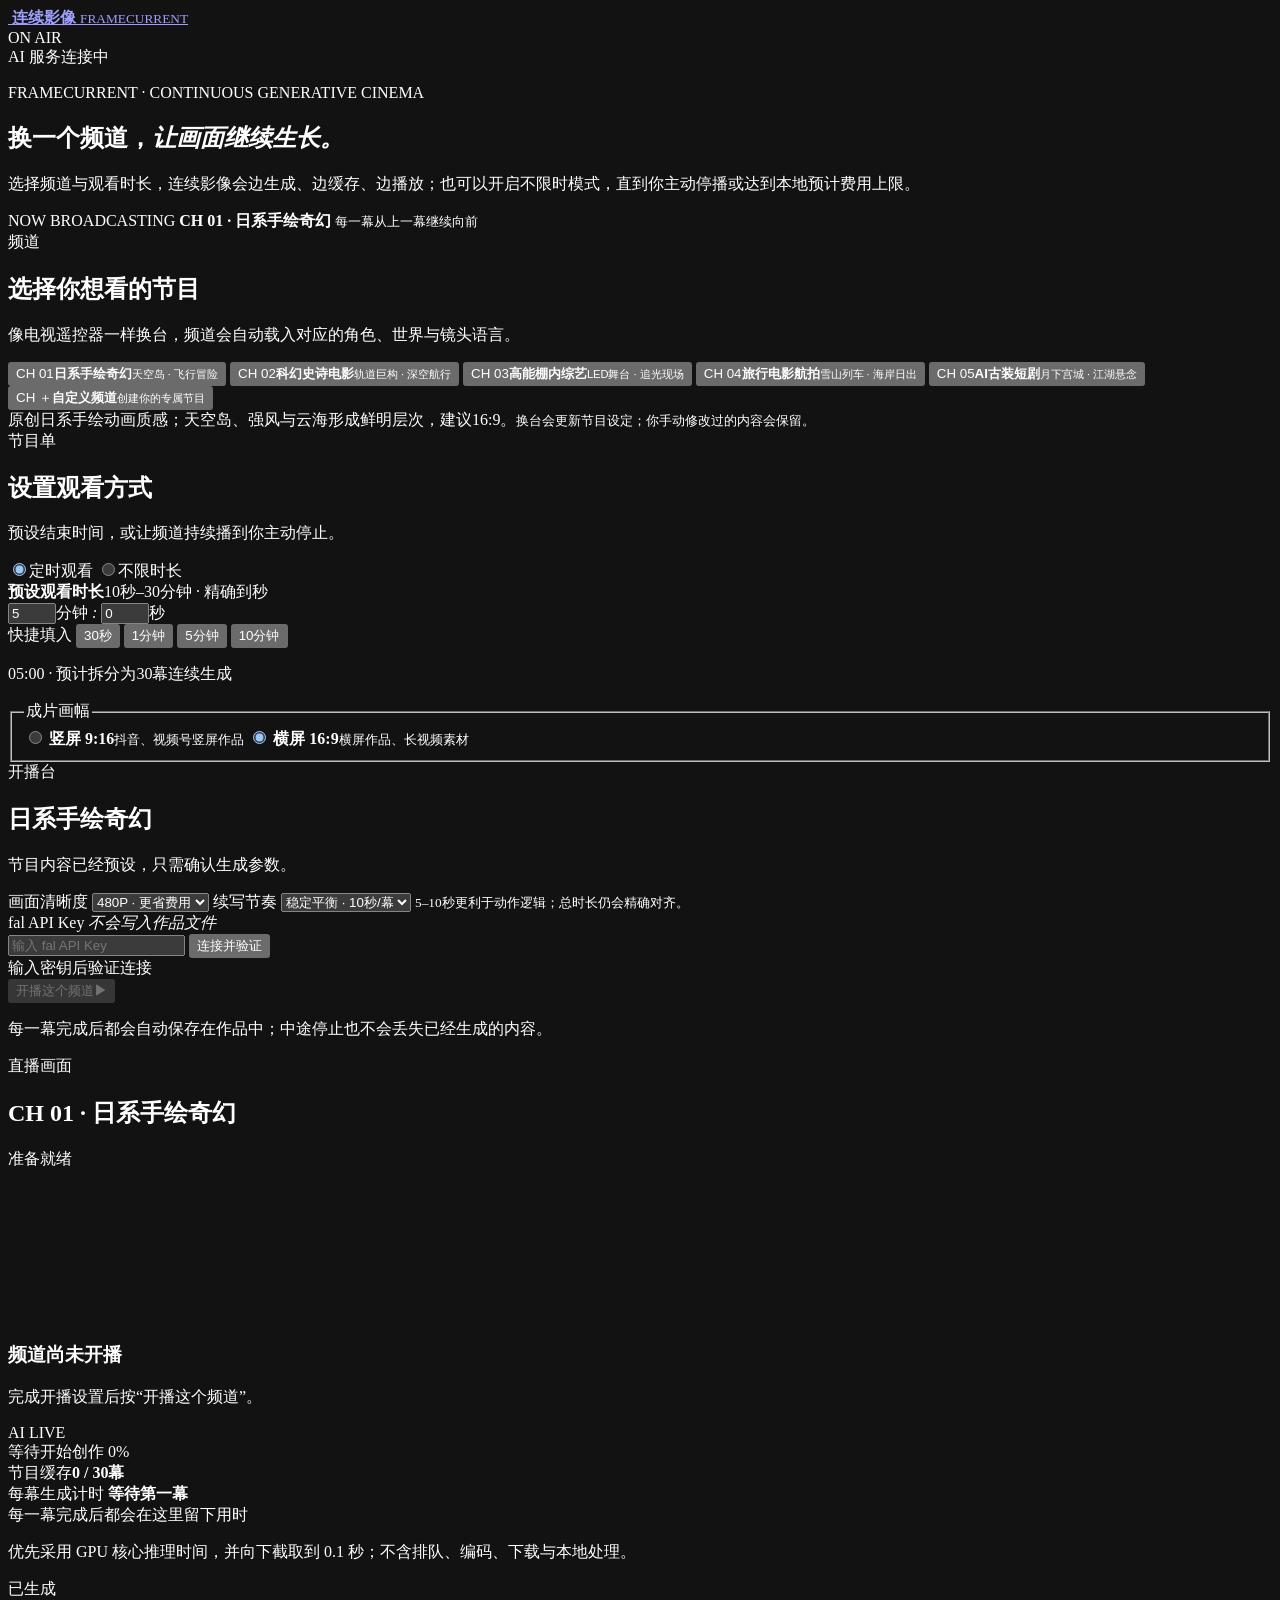
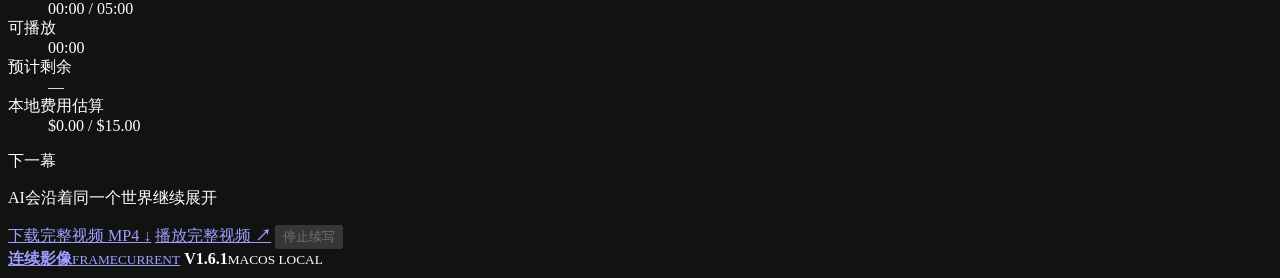
==== web/index.html @ a3e0be38 "Initial open-source release" ====
<!doctype html>
<html lang="zh-CN">
<head>
  <meta charset="utf-8">
  <meta name="viewport" content="width=device-width, initial-scale=1">
  <meta name="color-scheme" content="dark">
  <title>连续影像 · FrameCurrent</title>
  <meta name="description" content="连续影像 FrameCurrent：以电视频道的方式持续生成、预览并导出连贯视频。">
  <meta name="theme-color" content="#080a09">
  <link rel="icon" href="/assets/logo-mark.svg" type="image/svg+xml">
  <link rel="stylesheet" href="/styles.css">
</head>
<body data-visual-preset="hand_drawn_fantasy">
  <div class="ambient ambient-one"></div>
  <div class="ambient ambient-two"></div>

  <header class="topbar shell">
    <a class="brand" href="/" aria-label="返回连续影像首页">
      <img class="brand-mark" src="/assets/logo-mark.svg" alt="">
      <span class="brand-wordmark">
        <b>连续影像</b>
        <small>FRAMECURRENT</small>
      </span>
    </a>
    <div class="topbar-status">
      <span class="on-air-label">ON AIR</span>
      <div class="system-pill"><i id="healthDot"></i><span id="healthText">AI 服务连接中</span></div>
    </div>
  </header>

  <main class="shell">
    <section class="station-intro">
      <div>
        <p class="eyebrow">FRAMECURRENT · CONTINUOUS GENERATIVE CINEMA</p>
        <h1>换一个频道，<em>让画面继续生长。</em></h1>
        <p class="hero-copy">选择频道与观看时长，连续影像会边生成、边缓存、边播放；也可以开启不限时模式，直到你主动停播或达到本地预计费用上限。</p>
      </div>
      <div class="station-ident" aria-label="电视台状态">
        <span>NOW BROADCASTING</span>
        <b id="stationChannelLabel">CH 01 · 日系手绘奇幻</b>
        <small>每一幕从上一幕继续向前</small>
      </div>
    </section>

    <section class="panel channel-deck" aria-labelledby="channelHeading">
      <div class="channel-heading">
        <div><span class="step">频道</span><h2 id="channelHeading">选择你想看的节目</h2></div>
        <p>像电视遥控器一样换台，频道会自动载入对应的角色、世界与镜头语言。</p>
      </div>
      <input id="preset" name="preset" type="hidden" value="hand_drawn_fantasy">
      <div class="channel-strip" id="presetGrid" role="list" aria-label="连续影像频道">
        <button class="channel-card fantasy selected" type="button" data-preset="hand_drawn_fantasy" aria-pressed="true"><span class="channel-number">CH 01</span><span class="channel-copy"><b>日系手绘奇幻</b><small>天空岛 · 飞行冒险</small></span></button>
        <button class="channel-card scifi" type="button" data-preset="cinematic_scifi" aria-pressed="false"><span class="channel-number">CH 02</span><span class="channel-copy"><b>科幻史诗电影</b><small>轨道巨构 · 深空航行</small></span></button>
        <button class="channel-card variety" type="button" data-preset="studio_variety" aria-pressed="false"><span class="channel-number">CH 03</span><span class="channel-copy"><b>高能棚内综艺</b><small>LED舞台 · 追光现场</small></span></button>
        <button class="channel-card aerial" type="button" data-preset="travel_aerial" aria-pressed="false"><span class="channel-number">CH 04</span><span class="channel-copy"><b>旅行电影航拍</b><small>雪山列车 · 海岸日出</small></span></button>
        <button class="channel-card costume" type="button" data-preset="costume_drama" aria-pressed="false"><span class="channel-number">CH 05</span><span class="channel-copy"><b>AI古装短剧</b><small>月下宫城 · 江湖悬念</small></span></button>
        <button class="channel-card custom" type="button" data-preset="custom_channel" aria-pressed="false"><span class="channel-number">CH ＋</span><span class="channel-copy"><b>自定义频道</b><small>创建你的专属节目</small></span></button>
      </div>
      <div class="channel-description"><span id="presetHint">原创日系手绘动画质感；天空岛、强风与云海形成鲜明层次，建议16:9。</span><small class="preset-behavior">换台会更新节目设定；你手动修改过的内容会保留。</small></div>
    </section>

    <section class="panel setup-panel">
      <div class="section-heading">
        <div>
          <span class="step">节目单</span>
          <h2>设置观看方式</h2>
        </div>
        <p>预设结束时间，或让频道持续播到你主动停止。</p>
      </div>
      <div class="setup-grid">
        <div class="duration-builder">
          <div class="duration-mode-switch" role="radiogroup" aria-label="观看时长模式">
            <label class="selected"><input type="radio" name="durationMode" value="fixed" checked><span>定时观看</span></label>
            <label><input type="radio" name="durationMode" value="unlimited"><span>不限时长</span></label>
          </div>
          <div id="fixedDurationControls">
            <div class="setting-label"><b>预设观看时长</b><span>10秒–30分钟 · 精确到秒</span></div>
            <div class="time-inputs" role="group" aria-label="自定义观看时长">
              <label><input id="durationMinutes" type="number" min="0" max="30" inputmode="numeric" value="5"><span>分钟</span></label>
              <i>:</i>
              <label><input id="durationSeconds" type="number" min="0" max="59" inputmode="numeric" value="0"><span>秒</span></label>
            </div>
            <div class="quick-times" aria-label="快捷填入常用时长">
              <span>快捷填入</span>
              <button type="button" data-duration="30">30秒</button>
              <button type="button" data-duration="60">1分钟</button>
              <button type="button" data-duration="300">5分钟</button>
              <button type="button" data-duration="600">10分钟</button>
            </div>
            <p class="setting-help" id="durationHelp">05:00 · 预计拆分为30幕连续生成</p>
          </div>
          <div class="unlimited-note" id="unlimitedDurationNote" hidden><b>持续播出，手动停播</b><p>频道会逐幕生成，达到本地预计费用上限时自动收台并合并已完成节目。</p></div>
        </div>

        <fieldset class="ratio-builder">
          <legend>成片画幅</legend>
          <div class="ratio-options">
            <label class="ratio-option">
              <input type="radio" name="aspectRatio" value="9:16">
              <i class="ratio-shape portrait"></i>
              <span><b>竖屏 9:16</b><small>抖音、视频号竖屏作品</small></span>
            </label>
            <label class="ratio-option selected">
              <input type="radio" name="aspectRatio" value="16:9" checked>
              <i class="ratio-shape landscape"></i>
              <span><b>横屏 16:9</b><small>横屏作品、长视频素材</small></span>
            </label>
          </div>
        </fieldset>
      </div>
    </section>

    <section class="workspace-grid">
      <form class="panel config-panel" id="configForm" data-preset-theme="hand_drawn_fantasy" data-channel-kind="preset">
        <div class="section-heading compact">
          <div><span class="step">开播台</span><h2 id="selectedChannelName">日系手绘奇幻</h2></div>
          <p id="controlModeCopy">节目内容已经预设，只需确认生成参数。</p>
        </div>

        <section class="custom-program-settings" id="customProgramSettings" hidden>
          <div class="program-settings-heading">
            <span>节目设置</span>
            <div><b>创建你的专属频道</b><small>锁定一个主体、一个世界和一条持续动作路线。</small></div>
          </div>

          <div class="custom-channel-fields" id="customChannelFields" hidden>
            <label class="field full"><span>频道名称</span><input id="customChannelName" maxlength="40" value="我的AI频道" placeholder="例如：深夜怪谈频道"></label>
            <label class="field full"><span>频道视觉类型</span><input id="customChannelStyle" maxlength="300" value="电影级原创视觉，统一色彩与材质" placeholder="例如：复古香港电影、自然纪录片、黏土动画"></label>
          </div>

          <label class="field full">
            <span>固定主角或主体</span>
            <input id="subjectLock" maxlength="800" value="一架红色复古单翼滑翔机，驾驶舱内的成年短发女飞行员始终穿芥末黄斗篷、背红色邮差包并戴圆形护目镜" placeholder="例如：一架红色复古滑翔机和一位黄斗篷女飞行员">
            <small>写清外形、材质和颜色，AI 会在每一幕重复这些特征。</small>
          </label>

          <label class="field full">
            <span>固定世界</span>
            <input id="sceneSetting" maxlength="800" value="漂浮在云海之上的手绘天空群岛，巨型风车、绿色草坡、瀑布和金色黄昏始终统一" placeholder="例如：漂浮在云海之上的天空群岛与巨型风车">
            <small>只设定一个主要空间；材质、天气和时间越明确，长片越不容易突然换景。</small>
          </label>

          <label class="field full">
            <span>节目持续发生什么？ <i>用一句话即可</i></span>
            <textarea id="concept" maxlength="1200" rows="3" placeholder="例如：滑翔机沿开阔航线稳定前飞，风车从左侧后退，远处天空鲸缓慢变大">滑翔机沿天空岛外侧的开阔航线稳定前飞，既有风车始终从左侧安全距离后退，远处天空鲸只缓慢变大</textarea>
            <small>只描述一条可持续的运动路线；不要写“先做A、再做B、最后做C”的多段剧情。</small>
          </label>

          <label class="field full">
            <span>镜头怎么跟随？</span>
            <select id="cameraMotion">
              <option value="电影感侧后方跟拍，低空平稳飞行，缓慢拉远揭示天空岛">动画飞行跟拍 · 推荐</option>
              <option value="超宽银幕低机位跟拍，镜头缓慢抬升揭示轨道巨构尺度">科幻巨构揭示</option>
              <option value="稳定的广播摇臂机位，围绕舞台中心平滑半环绕并轻微推近">综艺摇臂环绕</option>
              <option value="稳定无人机贴近主体前进并缓慢升高，始终保持地平线水平">航拍升高揭示</option>
              <option value="电影感中远景侧后方跟拍，稳定平移，保持屋脊方向清楚">古装屋脊跟拍</option>
              <option value="低机位缓慢跟随主体向前">缓慢跟随</option>
              <option value="与主体平行移动，保持稳定侧面视角">平行侧跟</option>
              <option value="固定机位，让主体缓慢经过画面">固定机位</option>
              <option value="非常缓慢地环绕主体，保持距离不变">缓慢环绕</option>
            </select>
          </label>

          <details class="advanced-settings">
            <summary>更多创作控制 <span>可选</span></summary>
            <div class="advanced-body">
              <label class="field full">
                <span>不希望出现什么？</span>
                <input id="avoidContent" maxlength="500" value="不要写实真人质感、不要现有动画角色、不要文字Logo、不要突然变成3D塑料材质" placeholder="例如：不要突然出现人物、文字、Logo或快速镜头">
              </label>
            </div>
          </details>

          <div class="brief-summary" aria-live="polite">
            <span>频道识别锁定</span>
            <p id="briefSummary">红色复古滑翔机与黄斗篷女飞行员 · 手绘天空群岛 · 动画飞行跟拍 · 横屏16:9</p>
          </div>

          <label class="upload-field full" for="startImage">
            <input id="startImage" type="file" accept="image/png,image/jpeg,image/webp">
            <span class="upload-icon">＋</span>
            <span><b>添加首帧参考 <i>可选</i></b><small id="uploadText">用一张图进一步锁定人物、物体或美术风格</small></span>
            <img id="imagePreview" alt="参考图预览">
          </label>
          <button class="image-remove" id="removeImage" type="button" hidden>移除参考图</button>
        </section>

        <div class="field-group launch-options">
          <label class="field">
            <span>画面清晰度</span>
            <select id="resolution">
              <option value="480P" selected>480P · 更省费用</option>
              <option value="768P">768P · 更清晰</option>
            </select>
          </label>
          <label class="field">
            <span>续写节奏</span>
            <select id="clipDuration">
              <option value="10" selected>稳定平衡 · 10秒/幕</option>
              <option value="5">控制更强 · 5秒/幕</option>
              <option value="15">衔接更少 · 15秒/幕</option>
            </select>
            <small>5–10秒更利于动作逻辑；总时长仍会精确对齐。</small>
          </label>
        </div>

        <div class="key-card">
          <label class="field full">
            <span>fal API Key <i>不会写入作品文件</i></span>
            <div class="key-row">
              <input id="apiKey" type="password" autocomplete="off" placeholder="输入 fal API Key">
              <button class="verify-button" id="verifyKeyButton" type="button">连接并验证</button>
            </div>
          </label>
          <div class="key-status" id="keyStatus" aria-live="polite">输入密钥后验证连接</div>
        </div>

        <button class="primary-button" id="startButton" type="submit" disabled>
          <span id="startButtonLabel">开播这个频道</span><b>▶</b>
        </button>
        <p class="form-note">每一幕完成后都会自动保存在作品中；中途停止也不会丢失已经生成的内容。</p>
      </form>

      <aside class="panel live-panel" id="monitorPanel">
        <div class="section-heading compact">
          <div><span class="step">直播画面</span><h2 id="playerChannelName">CH 01 · 日系手绘奇幻</h2></div>
          <span class="monitor-state idle" id="monitorState">准备就绪</span>
        </div>

        <div class="live-stage" id="liveStage">
          <video id="previewA" playsinline muted preload="auto"></video>
          <video id="previewB" playsinline muted preload="auto"></video>
          <div class="stage-placeholder" id="stagePlaceholder">
            <div class="chain-illustration"><i></i><i></i><i></i></div>
            <h3>频道尚未开播</h3>
            <p>完成开播设置后按“开播这个频道”。</p>
          </div>
          <div class="live-badge" id="liveBadge"><i></i><span>AI LIVE</span></div>
          <div class="buffer-notice" id="bufferNotice" hidden>AI正在准备下一幕，画面会从这里继续</div>
          <div class="preview-caption" id="previewCaption" hidden>
            <b id="previewElapsed">00:00</b>
            <span id="previewClip">节目第1幕</span>
            <span class="muted-label">预览已静音</span>
          </div>
        </div>

        <div class="live-content" id="liveContent">
          <div class="progress-track"><i id="progressFill"></i></div>
          <div class="progress-meta">
            <span id="progressMessage">等待开始创作</span>
            <span id="progressPercent">0%</span>
          </div>

          <div class="clip-overview"><span>节目缓存</span><b id="clipSummary">0 / 30幕</b></div>
          <div class="clip-grid" id="clipGrid" aria-label="每幕生成状态"></div>

          <section class="clip-timing-panel" id="clipTimingPanel" aria-label="每幕生成计时">
            <div class="clip-timing-head">
              <span><i aria-hidden="true"></i> 每幕生成计时</span>
              <b id="clipTimingLatest" aria-live="polite" aria-atomic="true">等待第一幕</b>
            </div>
            <div class="clip-timing-strip" id="clipTimingStrip" role="list">
              <span class="clip-timing-empty">每一幕完成后都会在这里留下用时</span>
            </div>
            <p>优先采用 GPU 核心推理时间，并向下截取到 0.1 秒；不含排队、编码、下载与本地处理。</p>
          </section>

          <dl class="telemetry-grid">
            <div><dt>已生成</dt><dd id="generatedTime">00:00 / 05:00</dd></div>
            <div><dt>可播放</dt><dd id="playableTime">00:00</dd></div>
            <div><dt>预计剩余</dt><dd id="etaTime">—</dd></div>
            <div><dt>本地费用估算</dt><dd id="spentCost">$0.00 / $15.00</dd></div>
          </dl>

          <div class="next-scene">
            <span>下一幕</span>
            <p id="nextScene">AI会沿着同一个世界继续展开</p>
          </div>

          <div class="monitor-error" id="monitorError" hidden></div>
          <div class="monitor-actions">
            <a class="primary-button disabled" id="downloadButton" href="#" aria-disabled="true" download>下载完整视频 MP4 <b>↓</b></a>
            <a class="secondary-button disabled" id="playerButton" href="#" aria-disabled="true">播放完整视频 <b>↗</b></a>
            <button class="ghost-button" id="stopButton" type="button" disabled>停止续写</button>
          </div>
        </div>
      </aside>
    </section>

  </main>

  <footer class="site-footer shell">
    <a class="footer-brand" href="/" aria-label="返回连续影像首页"><img src="/assets/logo-mark.svg" alt=""><span><b>连续影像</b><small>FRAMECURRENT</small></span></a>
    <span class="footer-version"><b>V1.6.1</b><small>MACOS LOCAL</small></span>
  </footer>

  <dialog class="paid-dialog" id="paidDialog" aria-labelledby="paidDialogTitle">
    <form class="paid-dialog-card" method="dialog">
      <div class="paid-dialog-heading">
        <span>FINAL CHECK</span>
        <button id="cancelPaidDialog" type="button" aria-label="关闭费用确认">×</button>
      </div>
      <h2 id="paidDialogTitle">确认开播</h2>
      <div class="paid-dialog-cost">
        <span id="paidDialogMode">本次预计费用</span>
        <strong id="paidDialogCost">$15.00</strong>
        <p id="paidDialogDetail">5分钟 · 480P · 按内置参考费率计算</p>
      </div>
      <label class="field full paid-dialog-budget" id="paidDialogBudgetField" hidden>
        <span>本地预计费用上限（USD）</span>
        <input id="confirmMaxBudget" type="number" min="0" max="150" step="0.01" inputmode="decimal" autocomplete="off" placeholder="例如 10.00">
        <small id="paidDialogBudgetHelp">达到上限后停止提交新画面；这不是 fal 最终账单保证。</small>
      </label>
      <p class="paid-dialog-warning">只有点击下方确认按钮后，才会向 fal 提交付费生成。金额按软件内置参考费率估算，不是 fal 账单硬上限；停止后，已经提交的一幕仍可能完成并计费。</p>
      <div class="paid-dialog-actions">
        <button class="ghost-button" id="backPaidDialog" type="button">返回修改</button>
        <button class="primary-button" id="confirmPaidStart" type="button">确认并开播 <b>▶</b></button>
      </div>
    </form>
  </dialog>

  <div class="toast" id="toast" role="status" aria-live="polite"></div>
  <script src="/app.js" defer></script>
</body>
</html>
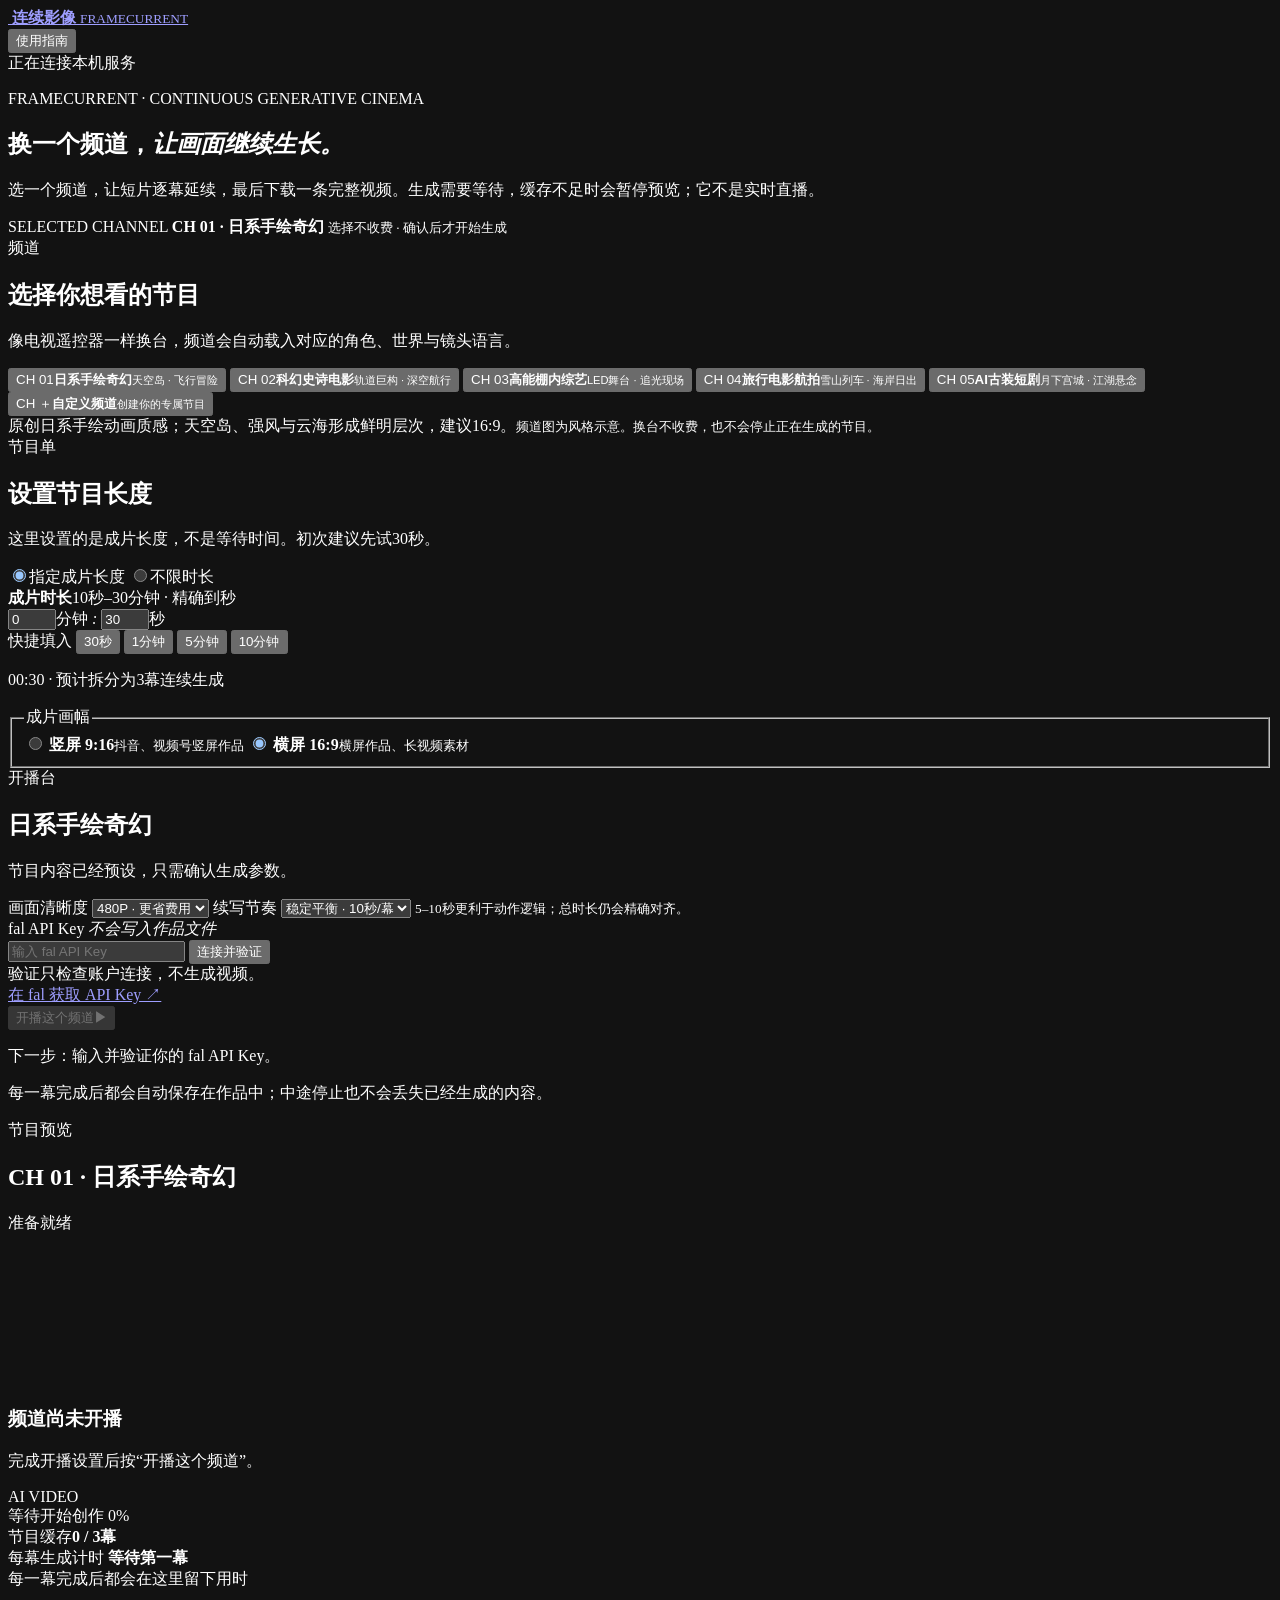
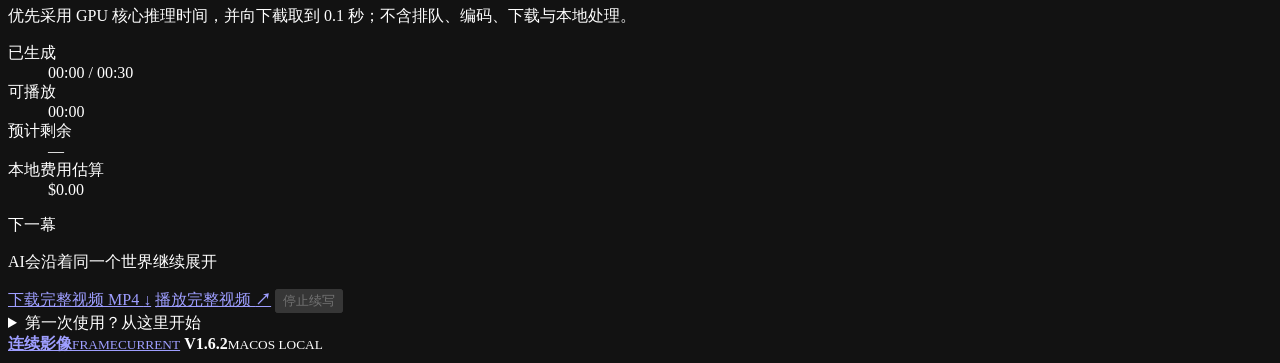
==== commit cb2b2915: "Polish repository homepage and deliver 1.6.2 private review" ====
--- a/web/index.html
+++ b/web/index.html
@@ -23,22 +23,24 @@
       </span>
     </a>
     <div class="topbar-status">
-      <span class="on-air-label">ON AIR</span>
-      <div class="system-pill"><i id="healthDot"></i><span id="healthText">AI 服务连接中</span></div>
+      <button class="help-link" id="openGuideButton" type="button">使用指南</button>
+      <div class="system-pill" role="status"><i id="healthDot"></i><span id="healthText">正在连接本机服务</span></div>
     </div>
   </header>
 
   <main class="shell">
+    <div class="connection-notice" id="connectionNotice" role="status" hidden><p>本机服务连接中断。请双击 run.command，保持启动终端开启；不要重复确认开播。</p><button id="retryConnection" type="button">重新连接</button></div>
+    <div class="active-notice" id="activeNotice" role="status" hidden><p id="activeNoticeText"></p><button id="returnActiveChannel" type="button">返回正在生成的频道</button></div>
     <section class="station-intro">
       <div>
         <p class="eyebrow">FRAMECURRENT · CONTINUOUS GENERATIVE CINEMA</p>
         <h1>换一个频道，<em>让画面继续生长。</em></h1>
-        <p class="hero-copy">选择频道与观看时长，连续影像会边生成、边缓存、边播放；也可以开启不限时模式，直到你主动停播或达到本地预计费用上限。</p>
+        <p class="hero-copy">选一个频道，让短片逐幕延续，最后下载一条完整视频。生成需要等待，缓存不足时会暂停预览；它不是实时直播。</p>
       </div>
       <div class="station-ident" aria-label="电视台状态">
-        <span>NOW BROADCASTING</span>
+        <span>SELECTED CHANNEL</span>
         <b id="stationChannelLabel">CH 01 · 日系手绘奇幻</b>
-        <small>每一幕从上一幕继续向前</small>
+        <small>选择不收费 · 确认后才开始生成</small>
       </div>
     </section>
 
@@ -48,7 +50,7 @@
         <p>像电视遥控器一样换台，频道会自动载入对应的角色、世界与镜头语言。</p>
       </div>
       <input id="preset" name="preset" type="hidden" value="hand_drawn_fantasy">
-      <div class="channel-strip" id="presetGrid" role="list" aria-label="连续影像频道">
+      <div class="channel-strip" id="presetGrid" role="group" aria-label="连续影像频道">
         <button class="channel-card fantasy selected" type="button" data-preset="hand_drawn_fantasy" aria-pressed="true"><span class="channel-number">CH 01</span><span class="channel-copy"><b>日系手绘奇幻</b><small>天空岛 · 飞行冒险</small></span></button>
         <button class="channel-card scifi" type="button" data-preset="cinematic_scifi" aria-pressed="false"><span class="channel-number">CH 02</span><span class="channel-copy"><b>科幻史诗电影</b><small>轨道巨构 · 深空航行</small></span></button>
         <button class="channel-card variety" type="button" data-preset="studio_variety" aria-pressed="false"><span class="channel-number">CH 03</span><span class="channel-copy"><b>高能棚内综艺</b><small>LED舞台 · 追光现场</small></span></button>
@@ -56,29 +58,29 @@
         <button class="channel-card costume" type="button" data-preset="costume_drama" aria-pressed="false"><span class="channel-number">CH 05</span><span class="channel-copy"><b>AI古装短剧</b><small>月下宫城 · 江湖悬念</small></span></button>
         <button class="channel-card custom" type="button" data-preset="custom_channel" aria-pressed="false"><span class="channel-number">CH ＋</span><span class="channel-copy"><b>自定义频道</b><small>创建你的专属节目</small></span></button>
       </div>
-      <div class="channel-description"><span id="presetHint">原创日系手绘动画质感；天空岛、强风与云海形成鲜明层次，建议16:9。</span><small class="preset-behavior">换台会更新节目设定；你手动修改过的内容会保留。</small></div>
+      <div class="channel-description"><span id="presetHint">原创日系手绘动画质感；天空岛、强风与云海形成鲜明层次，建议16:9。</span><small class="preset-behavior">频道图为风格示意。换台不收费，也不会停止正在生成的节目。</small></div>
     </section>
 
     <section class="panel setup-panel">
       <div class="section-heading">
         <div>
           <span class="step">节目单</span>
-          <h2>设置观看方式</h2>
-        </div>
-        <p>预设结束时间，或让频道持续播到你主动停止。</p>
+          <h2>设置节目长度</h2>
+        </div>
+        <p>这里设置的是成片长度，不是等待时间。初次建议先试30秒。</p>
       </div>
       <div class="setup-grid">
         <div class="duration-builder">
           <div class="duration-mode-switch" role="radiogroup" aria-label="观看时长模式">
-            <label class="selected"><input type="radio" name="durationMode" value="fixed" checked><span>定时观看</span></label>
+            <label class="selected"><input type="radio" name="durationMode" value="fixed" checked><span>指定成片长度</span></label>
             <label><input type="radio" name="durationMode" value="unlimited"><span>不限时长</span></label>
           </div>
           <div id="fixedDurationControls">
-            <div class="setting-label"><b>预设观看时长</b><span>10秒–30分钟 · 精确到秒</span></div>
+            <div class="setting-label"><b>成片时长</b><span>10秒–30分钟 · 精确到秒</span></div>
             <div class="time-inputs" role="group" aria-label="自定义观看时长">
-              <label><input id="durationMinutes" type="number" min="0" max="30" inputmode="numeric" value="5"><span>分钟</span></label>
+              <label><input id="durationMinutes" type="number" min="0" max="30" inputmode="numeric" value="0" aria-describedby="durationHelp"><span>分钟</span></label>
               <i>:</i>
-              <label><input id="durationSeconds" type="number" min="0" max="59" inputmode="numeric" value="0"><span>秒</span></label>
+              <label><input id="durationSeconds" type="number" min="0" max="59" inputmode="numeric" value="30" aria-describedby="durationHelp"><span>秒</span></label>
             </div>
             <div class="quick-times" aria-label="快捷填入常用时长">
               <span>快捷填入</span>
@@ -87,7 +89,7 @@
               <button type="button" data-duration="300">5分钟</button>
               <button type="button" data-duration="600">10分钟</button>
             </div>
-            <p class="setting-help" id="durationHelp">05:00 · 预计拆分为30幕连续生成</p>
+            <p class="setting-help" id="durationHelp">00:30 · 预计拆分为3幕连续生成</p>
           </div>
           <div class="unlimited-note" id="unlimitedDurationNote" hidden><b>持续播出，手动停播</b><p>频道会逐幕生成，达到本地预计费用上限时自动收台并合并已完成节目。</p></div>
         </div>
@@ -212,18 +214,20 @@
               <button class="verify-button" id="verifyKeyButton" type="button">连接并验证</button>
             </div>
           </label>
-          <div class="key-status" id="keyStatus" aria-live="polite">输入密钥后验证连接</div>
-        </div>
-
-        <button class="primary-button" id="startButton" type="submit" disabled>
+          <div class="key-status" id="keyStatus" aria-live="polite">验证只检查账户连接，不生成视频。</div>
+          <a class="key-help" href="https://fal.ai/dashboard/keys" target="_blank" rel="noopener noreferrer">在 fal 获取 API Key ↗</a>
+        </div>
+
+        <button class="primary-button" id="startButton" type="submit" aria-describedby="startHelp" disabled>
           <span id="startButtonLabel">开播这个频道</span><b>▶</b>
         </button>
+        <p class="start-help" id="startHelp" role="status">下一步：输入并验证你的 fal API Key。</p>
         <p class="form-note">每一幕完成后都会自动保存在作品中；中途停止也不会丢失已经生成的内容。</p>
       </form>
 
       <aside class="panel live-panel" id="monitorPanel">
         <div class="section-heading compact">
-          <div><span class="step">直播画面</span><h2 id="playerChannelName">CH 01 · 日系手绘奇幻</h2></div>
+          <div><span class="step">节目预览</span><h2 id="playerChannelName">CH 01 · 日系手绘奇幻</h2></div>
           <span class="monitor-state idle" id="monitorState">准备就绪</span>
         </div>
 
@@ -235,7 +239,7 @@
             <h3>频道尚未开播</h3>
             <p>完成开播设置后按“开播这个频道”。</p>
           </div>
-          <div class="live-badge" id="liveBadge"><i></i><span>AI LIVE</span></div>
+          <div class="live-badge" id="liveBadge"><i></i><span>AI VIDEO</span></div>
           <div class="buffer-notice" id="bufferNotice" hidden>AI正在准备下一幕，画面会从这里继续</div>
           <div class="preview-caption" id="previewCaption" hidden>
             <b id="previewElapsed">00:00</b>
@@ -251,7 +255,7 @@
             <span id="progressPercent">0%</span>
           </div>
 
-          <div class="clip-overview"><span>节目缓存</span><b id="clipSummary">0 / 30幕</b></div>
+          <div class="clip-overview"><span>节目缓存</span><b id="clipSummary">0 / 3幕</b></div>
           <div class="clip-grid" id="clipGrid" aria-label="每幕生成状态"></div>
 
           <section class="clip-timing-panel" id="clipTimingPanel" aria-label="每幕生成计时">
@@ -266,10 +270,10 @@
           </section>
 
           <dl class="telemetry-grid">
-            <div><dt>已生成</dt><dd id="generatedTime">00:00 / 05:00</dd></div>
+            <div><dt>已生成</dt><dd id="generatedTime">00:00 / 00:30</dd></div>
             <div><dt>可播放</dt><dd id="playableTime">00:00</dd></div>
             <div><dt>预计剩余</dt><dd id="etaTime">—</dd></div>
-            <div><dt>本地费用估算</dt><dd id="spentCost">$0.00 / $15.00</dd></div>
+            <div><dt>本地费用估算</dt><dd id="spentCost">$0.00</dd></div>
           </dl>
 
           <div class="next-scene">
@@ -278,6 +282,7 @@
           </div>
 
           <div class="monitor-error" id="monitorError" hidden></div>
+          <details class="saved-clips" id="savedClips" hidden><summary id="savedClipsSummary">已保存片段</summary><p>中断后也可逐幕下载；完整成片在全部生成并合成后提供。</p><div id="savedClipLinks"></div></details>
           <div class="monitor-actions">
             <a class="primary-button disabled" id="downloadButton" href="#" aria-disabled="true" download>下载完整视频 MP4 <b>↓</b></a>
             <a class="secondary-button disabled" id="playerButton" href="#" aria-disabled="true">播放完整视频 <b>↗</b></a>
@@ -287,11 +292,20 @@
       </aside>
     </section>
 
+    <details class="panel usage-guide" id="usageGuide">
+      <summary>第一次使用？从这里开始</summary>
+      <div class="guide-grid">
+        <section><h3>01 · 先试一小段</h3><p>选一个频道，用默认30秒、480P开始。频道图片只表达风格，生成内容每次可能不同；预设不是自带影片。</p></section>
+        <section><h3>02 · 确认后才付费</h3><p>输入你自己的 fal Key 并验证。点击开播后核对节目与预计费用，最后确认才提交生成。不限时也会持续产生费用。</p></section>
+        <section><h3>03 · 检查后再用</h3><p>等待缓存，完成后播放并下载 MP4。接缝对齐不代表动作逻辑正确，建议先检查短样片，再延长节目。</p></section>
+      </div>
+      <p class="guide-footnote">请保持启动终端开启。换台只切换观看，不停止生成；退出前先停止续写并保存作品。已提交的一幕仍可能计费。作品保存在本机 runtime/sessions/，Key 不写入作品文件。</p>
+    </details>
   </main>
 
   <footer class="site-footer shell">
     <a class="footer-brand" href="/" aria-label="返回连续影像首页"><img src="/assets/logo-mark.svg" alt=""><span><b>连续影像</b><small>FRAMECURRENT</small></span></a>
-    <span class="footer-version"><b>V1.6.1</b><small>MACOS LOCAL</small></span>
+    <span class="footer-version"><b>V1.6.2</b><small>MACOS LOCAL</small></span>
   </footer>
 
   <dialog class="paid-dialog" id="paidDialog" aria-labelledby="paidDialogTitle">
@@ -303,8 +317,8 @@
       <h2 id="paidDialogTitle">确认开播</h2>
       <div class="paid-dialog-cost">
         <span id="paidDialogMode">本次预计费用</span>
-        <strong id="paidDialogCost">$15.00</strong>
-        <p id="paidDialogDetail">5分钟 · 480P · 按内置参考费率计算</p>
+        <strong id="paidDialogCost">—</strong>
+        <p id="paidDialogDetail">按内置参考费率计算，等待时间另计</p>
       </div>
       <label class="field full paid-dialog-budget" id="paidDialogBudgetField" hidden>
         <span>本地预计费用上限（USD）</span>
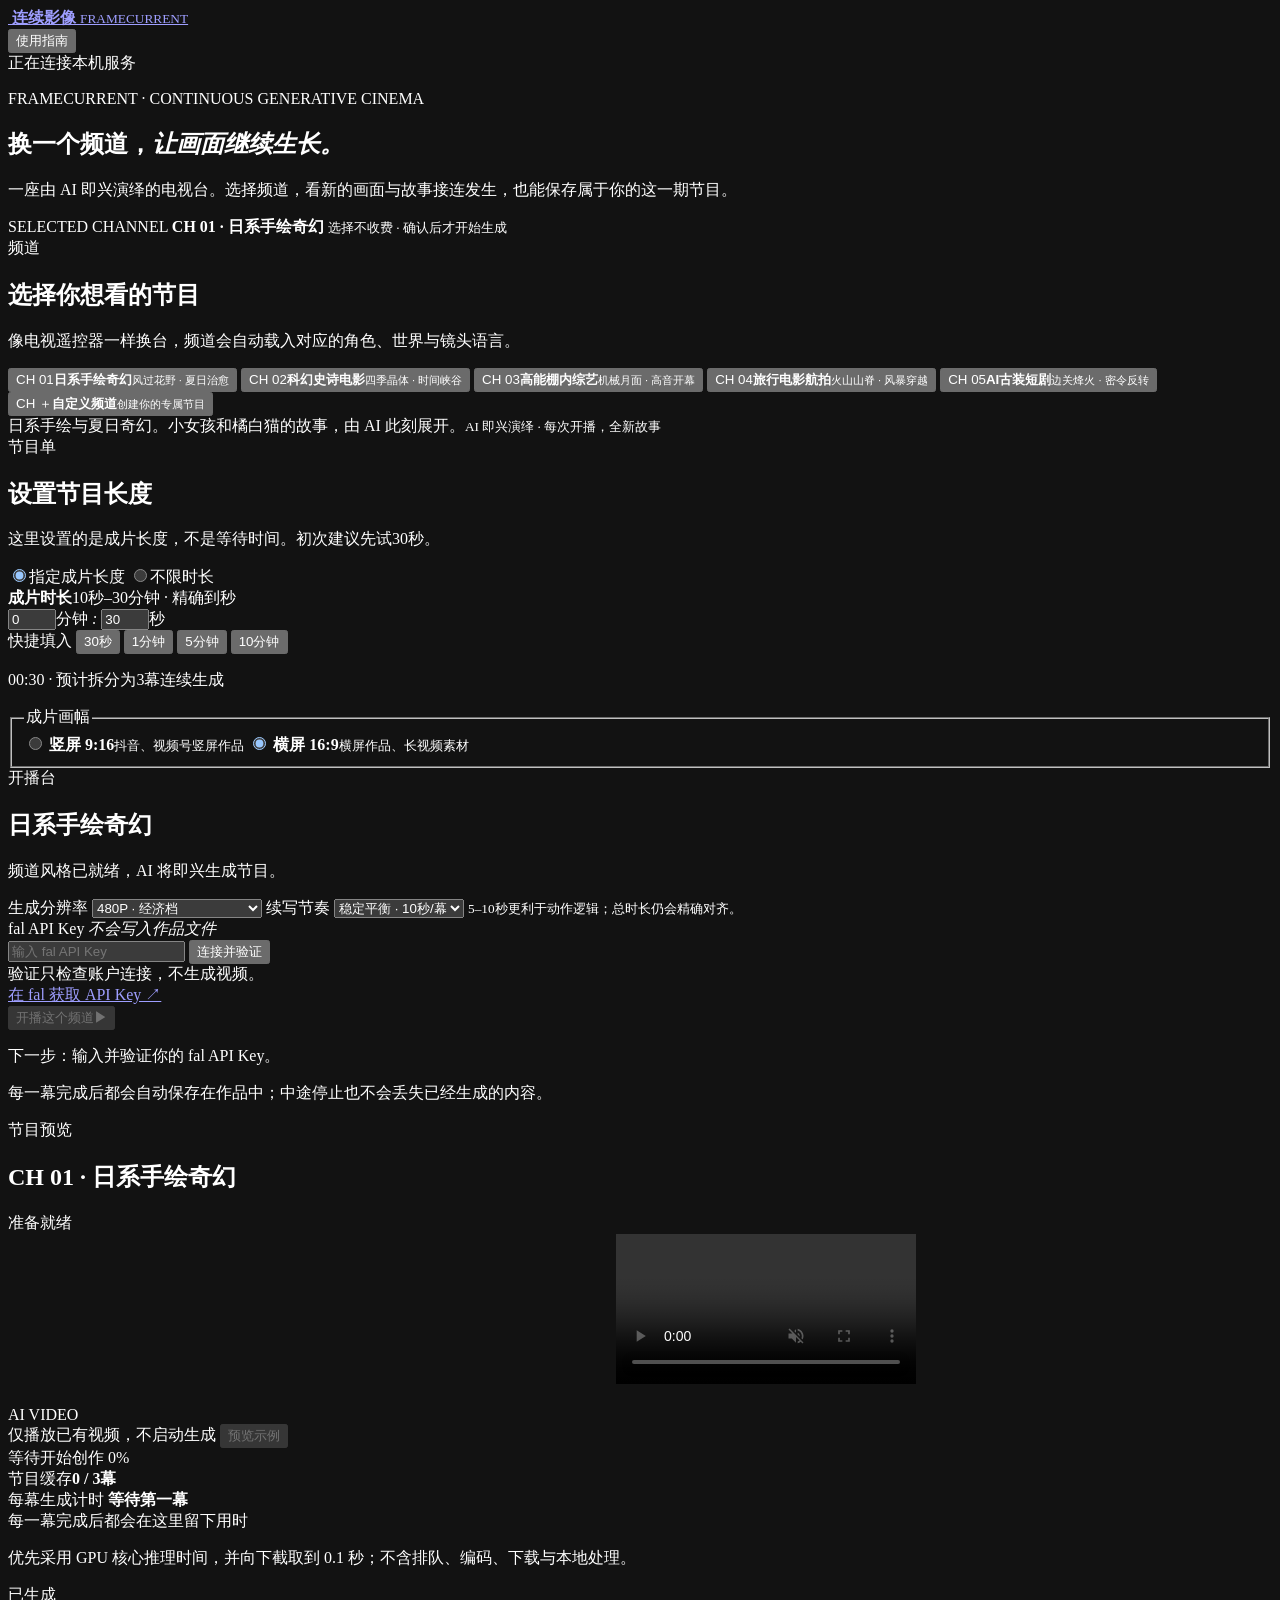
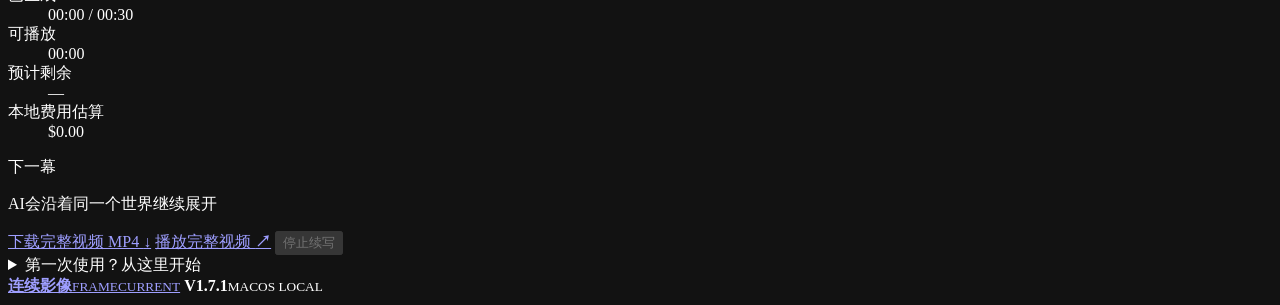
==== commit b2508ccd: "Ship 1.7.1 improvised channels and opt-in black-screen previews" ====
--- a/web/index.html
+++ b/web/index.html
@@ -8,7 +8,7 @@
   <meta name="description" content="连续影像 FrameCurrent：以电视频道的方式持续生成、预览并导出连贯视频。">
   <meta name="theme-color" content="#080a09">
   <link rel="icon" href="/assets/logo-mark.svg" type="image/svg+xml">
-  <link rel="stylesheet" href="/styles.css">
+  <link rel="stylesheet" href="/styles.css?v=1.7.1-preview-1">
 </head>
 <body data-visual-preset="hand_drawn_fantasy">
   <div class="ambient ambient-one"></div>
@@ -35,7 +35,7 @@
       <div>
         <p class="eyebrow">FRAMECURRENT · CONTINUOUS GENERATIVE CINEMA</p>
         <h1>换一个频道，<em>让画面继续生长。</em></h1>
-        <p class="hero-copy">选一个频道，让短片逐幕延续，最后下载一条完整视频。生成需要等待，缓存不足时会暂停预览；它不是实时直播。</p>
+        <p class="hero-copy">一座由 AI 即兴演绎的电视台。选择频道，看新的画面与故事接连发生，也能保存属于你的这一期节目。</p>
       </div>
       <div class="station-ident" aria-label="电视台状态">
         <span>SELECTED CHANNEL</span>
@@ -51,14 +51,14 @@
       </div>
       <input id="preset" name="preset" type="hidden" value="hand_drawn_fantasy">
       <div class="channel-strip" id="presetGrid" role="group" aria-label="连续影像频道">
-        <button class="channel-card fantasy selected" type="button" data-preset="hand_drawn_fantasy" aria-pressed="true"><span class="channel-number">CH 01</span><span class="channel-copy"><b>日系手绘奇幻</b><small>天空岛 · 飞行冒险</small></span></button>
-        <button class="channel-card scifi" type="button" data-preset="cinematic_scifi" aria-pressed="false"><span class="channel-number">CH 02</span><span class="channel-copy"><b>科幻史诗电影</b><small>轨道巨构 · 深空航行</small></span></button>
-        <button class="channel-card variety" type="button" data-preset="studio_variety" aria-pressed="false"><span class="channel-number">CH 03</span><span class="channel-copy"><b>高能棚内综艺</b><small>LED舞台 · 追光现场</small></span></button>
-        <button class="channel-card aerial" type="button" data-preset="travel_aerial" aria-pressed="false"><span class="channel-number">CH 04</span><span class="channel-copy"><b>旅行电影航拍</b><small>雪山列车 · 海岸日出</small></span></button>
-        <button class="channel-card costume" type="button" data-preset="costume_drama" aria-pressed="false"><span class="channel-number">CH 05</span><span class="channel-copy"><b>AI古装短剧</b><small>月下宫城 · 江湖悬念</small></span></button>
+        <button class="channel-card fantasy selected" type="button" data-preset="hand_drawn_fantasy" aria-pressed="true"><span class="channel-number">CH 01</span><span class="channel-copy"><b>日系手绘奇幻</b><small>风过花野 · 夏日治愈</small></span></button>
+        <button class="channel-card scifi" type="button" data-preset="cinematic_scifi" aria-pressed="false"><span class="channel-number">CH 02</span><span class="channel-copy"><b>科幻史诗电影</b><small>四季晶体 · 时间峡谷</small></span></button>
+        <button class="channel-card variety" type="button" data-preset="studio_variety" aria-pressed="false"><span class="channel-number">CH 03</span><span class="channel-copy"><b>高能棚内综艺</b><small>机械月面 · 高音开幕</small></span></button>
+        <button class="channel-card aerial" type="button" data-preset="travel_aerial" aria-pressed="false"><span class="channel-number">CH 04</span><span class="channel-copy"><b>旅行电影航拍</b><small>火山山脊 · 风暴穿越</small></span></button>
+        <button class="channel-card costume" type="button" data-preset="costume_drama" aria-pressed="false"><span class="channel-number">CH 05</span><span class="channel-copy"><b>AI古装短剧</b><small>边关烽火 · 密令反转</small></span></button>
         <button class="channel-card custom" type="button" data-preset="custom_channel" aria-pressed="false"><span class="channel-number">CH ＋</span><span class="channel-copy"><b>自定义频道</b><small>创建你的专属节目</small></span></button>
       </div>
-      <div class="channel-description"><span id="presetHint">原创日系手绘动画质感；天空岛、强风与云海形成鲜明层次，建议16:9。</span><small class="preset-behavior">频道图为风格示意。换台不收费，也不会停止正在生成的节目。</small></div>
+      <div class="channel-description"><span id="presetHint">日系手绘与夏日奇幻。小女孩和橘白猫的故事，由 AI 此刻展开。</span><small class="preset-behavior">AI 即兴演绎 · 每次开播，全新故事</small></div>
     </section>
 
     <section class="panel setup-panel">
@@ -91,7 +91,7 @@
             </div>
             <p class="setting-help" id="durationHelp">00:30 · 预计拆分为3幕连续生成</p>
           </div>
-          <div class="unlimited-note" id="unlimitedDurationNote" hidden><b>持续播出，手动停播</b><p>频道会逐幕生成，达到本地预计费用上限时自动收台并合并已完成节目。</p></div>
+          <div class="unlimited-note" id="unlimitedDurationNote" hidden><b>故事继续，随时停播</b><p>AI 根据正在发生的画面即兴续写，新的发现、意外与转折接连展开。</p></div>
         </div>
 
         <fieldset class="ratio-builder">
@@ -116,7 +116,7 @@
       <form class="panel config-panel" id="configForm" data-preset-theme="hand_drawn_fantasy" data-channel-kind="preset">
         <div class="section-heading compact">
           <div><span class="step">开播台</span><h2 id="selectedChannelName">日系手绘奇幻</h2></div>
-          <p id="controlModeCopy">节目内容已经预设，只需确认生成参数。</p>
+          <p id="controlModeCopy">频道风格已就绪，AI 将即兴生成节目。</p>
         </div>
 
         <section class="custom-program-settings" id="customProgramSettings" hidden>
@@ -132,26 +132,26 @@
 
           <label class="field full">
             <span>固定主角或主体</span>
-            <input id="subjectLock" maxlength="800" value="一架红色复古单翼滑翔机，驾驶舱内的成年短发女飞行员始终穿芥末黄斗篷、背红色邮差包并戴圆形护目镜" placeholder="例如：一架红色复古滑翔机和一位黄斗篷女飞行员">
+            <input id="subjectLock" maxlength="800" value="" placeholder="例如：一个戴草帽、穿奶油黄夏裙的小孩，自然儿童比例，全身可见">
             <small>写清外形、材质和颜色，AI 会在每一幕重复这些特征。</small>
           </label>
 
           <label class="field full">
             <span>固定世界</span>
-            <input id="sceneSetting" maxlength="800" value="漂浮在云海之上的手绘天空群岛，巨型风车、绿色草坡、瀑布和金色黄昏始终统一" placeholder="例如：漂浮在云海之上的天空群岛与巨型风车">
+            <input id="sceneSetting" maxlength="800" value="" placeholder="例如：晴朗夏日上午的青绿花草地，雏菊、远处小屋与奶油白积云">
             <small>只设定一个主要空间；材质、天气和时间越明确，长片越不容易突然换景。</small>
           </label>
 
           <label class="field full">
             <span>节目持续发生什么？ <i>用一句话即可</i></span>
-            <textarea id="concept" maxlength="1200" rows="3" placeholder="例如：滑翔机沿开阔航线稳定前飞，风车从左侧后退，远处天空鲸缓慢变大">滑翔机沿天空岛外侧的开阔航线稳定前飞，既有风车始终从左侧安全距离后退，远处天空鲸只缓慢变大</textarea>
+            <textarea id="concept" maxlength="1200" rows="3" placeholder="例如：孩子沿低草小径朝右轻快小跑，双脚真实落地，裙摆随风轻摆"></textarea>
             <small>只描述一条可持续的运动路线；不要写“先做A、再做B、最后做C”的多段剧情。</small>
           </label>
 
           <label class="field full">
             <span>镜头怎么跟随？</span>
             <select id="cameraMotion">
-              <option value="电影感侧后方跟拍，低空平稳飞行，缓慢拉远揭示天空岛">动画飞行跟拍 · 推荐</option>
+              <option value="儿童视线略高的中远景平行跟拍，女孩通常全身可见、约占画面高度四分之一，脚下留出草地；镜头随追逐、减速、跪下与互动平缓调整，地平线水平，不突然推近、不环绕、不升空">草地剧情跟拍 · 治愈动画</option>
               <option value="超宽银幕低机位跟拍，镜头缓慢抬升揭示轨道巨构尺度">科幻巨构揭示</option>
               <option value="稳定的广播摇臂机位，围绕舞台中心平滑半环绕并轻微推近">综艺摇臂环绕</option>
               <option value="稳定无人机贴近主体前进并缓慢升高，始终保持地平线水平">航拍升高揭示</option>
@@ -168,14 +168,14 @@
             <div class="advanced-body">
               <label class="field full">
                 <span>不希望出现什么？</span>
-                <input id="avoidContent" maxlength="500" value="不要写实真人质感、不要现有动画角色、不要文字Logo、不要突然变成3D塑料材质" placeholder="例如：不要突然出现人物、文字、Logo或快速镜头">
+                <input id="avoidContent" maxlength="500" value="" placeholder="例如：不要突然出现人物、文字、Logo或快速镜头">
               </label>
             </div>
           </details>
 
           <div class="brief-summary" aria-live="polite">
             <span>频道识别锁定</span>
-            <p id="briefSummary">红色复古滑翔机与黄斗篷女飞行员 · 手绘天空群岛 · 动画飞行跟拍 · 横屏16:9</p>
+            <p id="briefSummary">草帽小孩与橘白猫 · 风过花野 · 草地平行跟拍 · 横屏16:9</p>
           </div>
 
           <label class="upload-field full" for="startImage">
@@ -189,10 +189,10 @@
 
         <div class="field-group launch-options">
           <label class="field">
-            <span>画面清晰度</span>
+            <span>生成分辨率</span>
             <select id="resolution">
-              <option value="480P" selected>480P · 更省费用</option>
-              <option value="768P">768P · 更清晰</option>
+              <option value="480P" selected>480P · 经济档</option>
+              <option value="768P">768P · 高清档（fal默认）</option>
             </select>
           </label>
           <label class="field">
@@ -232,12 +232,12 @@
         </div>
 
         <div class="live-stage" id="liveStage">
-          <video id="previewA" playsinline muted preload="auto"></video>
-          <video id="previewB" playsinline muted preload="auto"></video>
+          <video id="previewA" playsinline muted preload="none"></video>
+          <video id="previewB" playsinline muted preload="none"></video>
+          <video id="presetShowcase" class="preset-showcase" data-src="/assets/animation-windmeadow-showcase-20s-v1.mp4" muted playsinline controls preload="none" aria-label="日系频道20秒实际生成示例"></video>
           <div class="stage-placeholder" id="stagePlaceholder">
-            <div class="chain-illustration"><i></i><i></i><i></i></div>
-            <h3>频道尚未开播</h3>
-            <p>完成开播设置后按“开播这个频道”。</p>
+            <h3></h3>
+            <p></p>
           </div>
           <div class="live-badge" id="liveBadge"><i></i><span>AI VIDEO</span></div>
           <div class="buffer-notice" id="bufferNotice" hidden>AI正在准备下一幕，画面会从这里继续</div>
@@ -248,6 +248,11 @@
           </div>
         </div>
 
+        <div class="preview-controls">
+          <span id="previewHint">仅播放已有视频，不启动生成</span>
+          <button class="preview-button" id="previewButton" type="button" aria-controls="liveStage" aria-pressed="false" disabled>预览示例</button>
+        </div>
+
         <div class="live-content" id="liveContent">
           <div class="progress-track"><i id="progressFill"></i></div>
           <div class="progress-meta">
@@ -305,7 +310,7 @@
 
   <footer class="site-footer shell">
     <a class="footer-brand" href="/" aria-label="返回连续影像首页"><img src="/assets/logo-mark.svg" alt=""><span><b>连续影像</b><small>FRAMECURRENT</small></span></a>
-    <span class="footer-version"><b>V1.6.2</b><small>MACOS LOCAL</small></span>
+    <span class="footer-version"><b>V1.7.1</b><small>MACOS LOCAL</small></span>
   </footer>
 
   <dialog class="paid-dialog" id="paidDialog" aria-labelledby="paidDialogTitle">
@@ -334,6 +339,6 @@
   </dialog>
 
   <div class="toast" id="toast" role="status" aria-live="polite"></div>
-  <script src="/app.js" defer></script>
+  <script src="/app.js?v=1.7.1-preview-1" defer></script>
 </body>
 </html>
